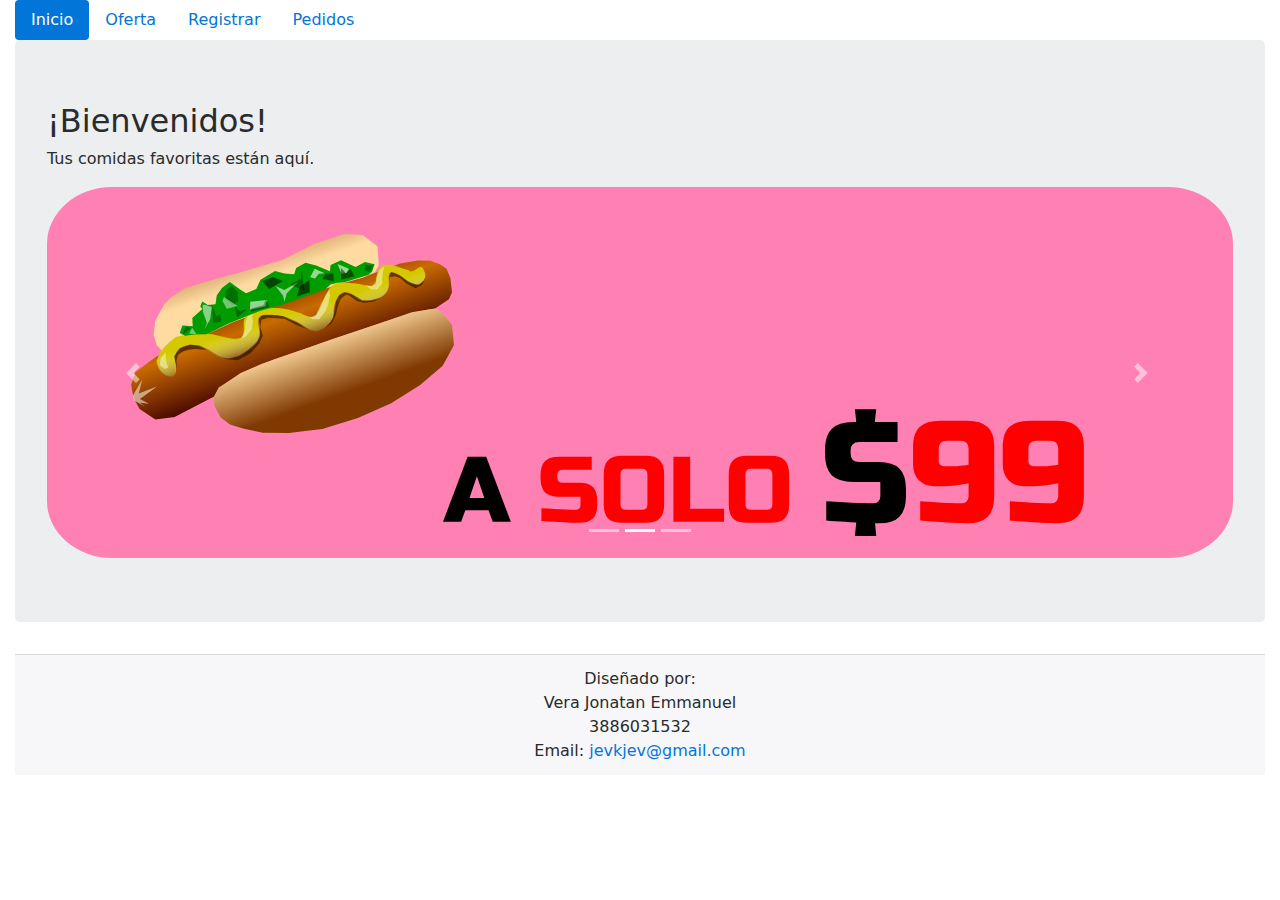
==== oferta.html @ 4878fe09 "Add files via upload" ====
<!DOCTYPE html>
<html lang="en">
  <head>
    <meta charset="utf-8">
    <meta http-equiv="X-UA-Compatible" content="IE=edge">
    <meta name="viewport" content="width=device-width, initial-scale=1">

    <title>Bootstrap 4, from LayoutIt!</title>

    <meta name="description" content="Source code generated using layoutit.com">
    <meta name="author" content="LayoutIt!">

    <link href="css/bootstrap.min.css" rel="stylesheet">
    <link href="css/style.css" rel="stylesheet">

  </head>
  <body>

    <div class="container-fluid">
	<div class="row">
		<div class="col-md-12">
			<ul class="nav nav-pills">
				<li class="nav-item">
					<a class="nav-link active" href="index.html">Inicio</a>
				</li>
				<li class="nav-item">
					<a class="nav-link" href="oferta.html">Oferta</a>
				</li>
				<li class="nav-item">
					<a class="nav-link" href="registro.html">Registrar</a>
				</li>
				<li class="nav-item">
					<a class="nav-link" href="pedido.html">Pedidos</a>
				</li>
				
			</ul>
			<div class="jumbotron">
				<h2>
					¡Bienvenidos!
				</h2>
				<p>
					Tus comidas favoritas están aquí.
				</p>
				<div class="row">
					<div class="col-md-12">
						<div class="carousel slide" id="carousel-187112">
							<ol class="carousel-indicators">
								<li data-slide-to="0" data-target="#carousel-187112">
								</li>
								<li data-slide-to="1" data-target="#carousel-187112" class="active">
								</li>
								<li data-slide-to="2" data-target="#carousel-187112">
								</li>
							</ol>
							<div class="carousel-inner">
								<div class="carousel-item">
									<img class="d-block w-100" alt="Carousel Bootstrap First" src="img/1o.svg">
									
								</div>
								<div class="carousel-item active">
									<img class="d-block w-100" alt="Carousel Bootstrap Second" src="img/2o.svg">
									
								</div>
								<div class="carousel-item">
									<img class="d-block w-100" alt="Carousel Bootstrap Third" src="img/3o.svg">
									
								</div>
							</div> <a class="carousel-control-prev" href="#carousel-187112" data-slide="prev"><span class="carousel-control-prev-icon"></span> <span class="sr-only">Previous</span></a> <a class="carousel-control-next" href="#carousel-187112" data-slide="next"><span class="carousel-control-next-icon"></span> <span class="sr-only">Next</span></a>
						</div>
					</div>
				</div>
			</div>
			
		</div>
	</div>
	
	<div class="row">
		<div class="col-md-12">
			<footer>
				<div class="card-footer text-center">
					<div>Diseñado por:</div>
					<div><i class="bi bi-pen-fill"></i> Vera Jonatan Emmanuel</div>
					<div> <i class="bi bi-telegram"></i> 3886031532</div>
					<div>Email: <a href="mailto:jevkjev@gmail.com"> <i class="bi bi-google"></i> jevkjev@gmail.com</a></div>
				</div>
			</footer>
		</div>
	</div>
</div>


    <script src="js/jquery.min.js"></script>
    <script src="js/bootstrap.min.js"></script>
    <script src="js/scripts.js"></script>
  </body>
</html>
---- css/style.css ----
# Empty CSS file for your own CSS
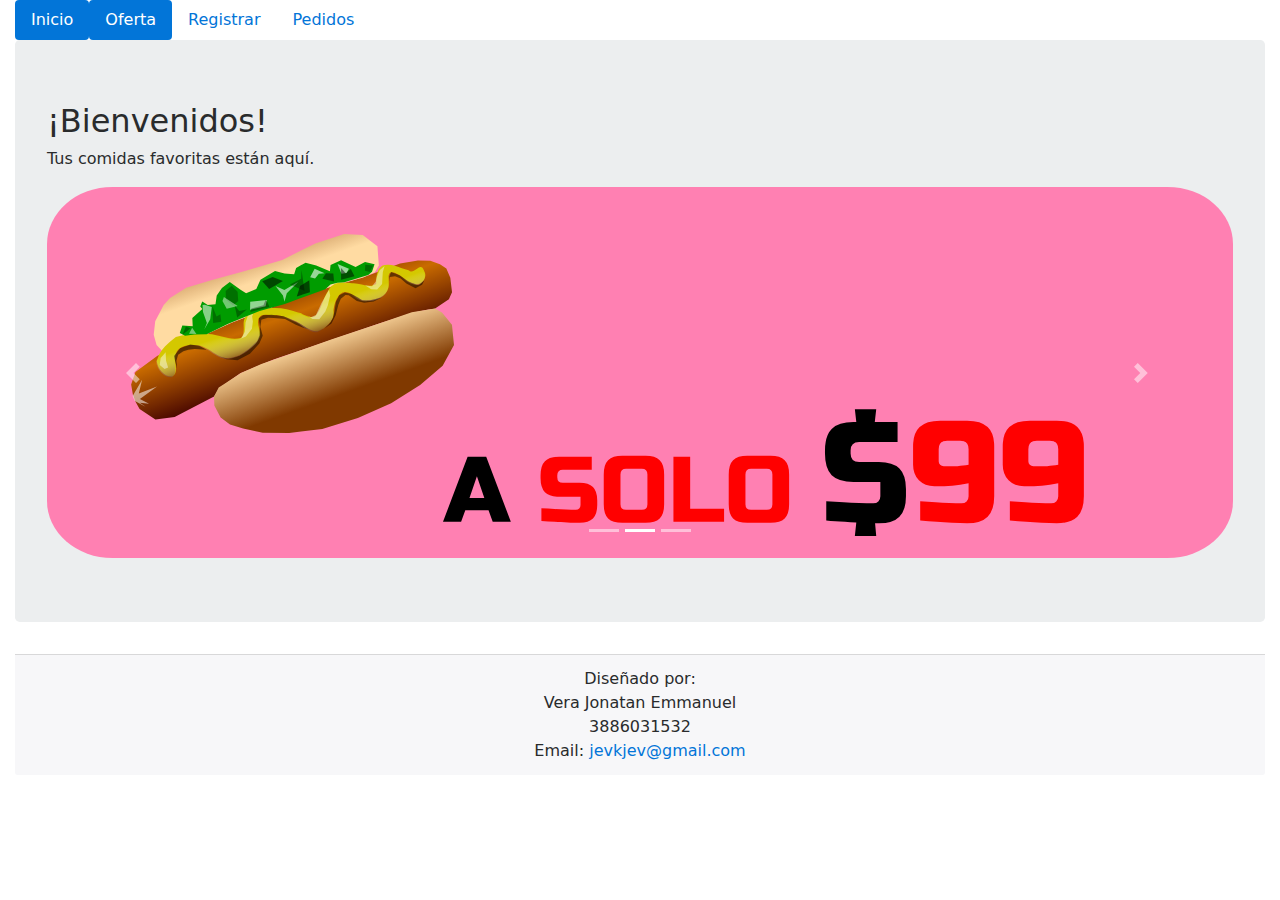
==== commit ff0444e7: "Update oferta.html" ====
--- a/oferta.html
+++ b/oferta.html
@@ -12,6 +12,15 @@
 
     <link href="css/bootstrap.min.css" rel="stylesheet">
     <link href="css/style.css" rel="stylesheet">
+	  <!-- Global site tag (gtag.js) - Google Analytics -->
+<script async src="https://www.googletagmanager.com/gtag/js?id=G-KGQPGS2HRB"></script>
+<script>
+  window.dataLayer = window.dataLayer || [];
+  function gtag(){dataLayer.push(arguments);}
+  gtag('js', new Date());
+
+  gtag('config', 'G-KGQPGS2HRB');
+</script>
 
   </head>
   <body>
@@ -24,7 +33,7 @@
 					<a class="nav-link active" href="index.html">Inicio</a>
 				</li>
 				<li class="nav-item">
-					<a class="nav-link" href="oferta.html">Oferta</a>
+					<a class="nav-link active" href="oferta.html">Oferta</a>
 				</li>
 				<li class="nav-item">
 					<a class="nav-link" href="registro.html">Registrar</a>
@@ -93,4 +102,4 @@
     <script src="js/bootstrap.min.js"></script>
     <script src="js/scripts.js"></script>
   </body>
-</html>+</html>
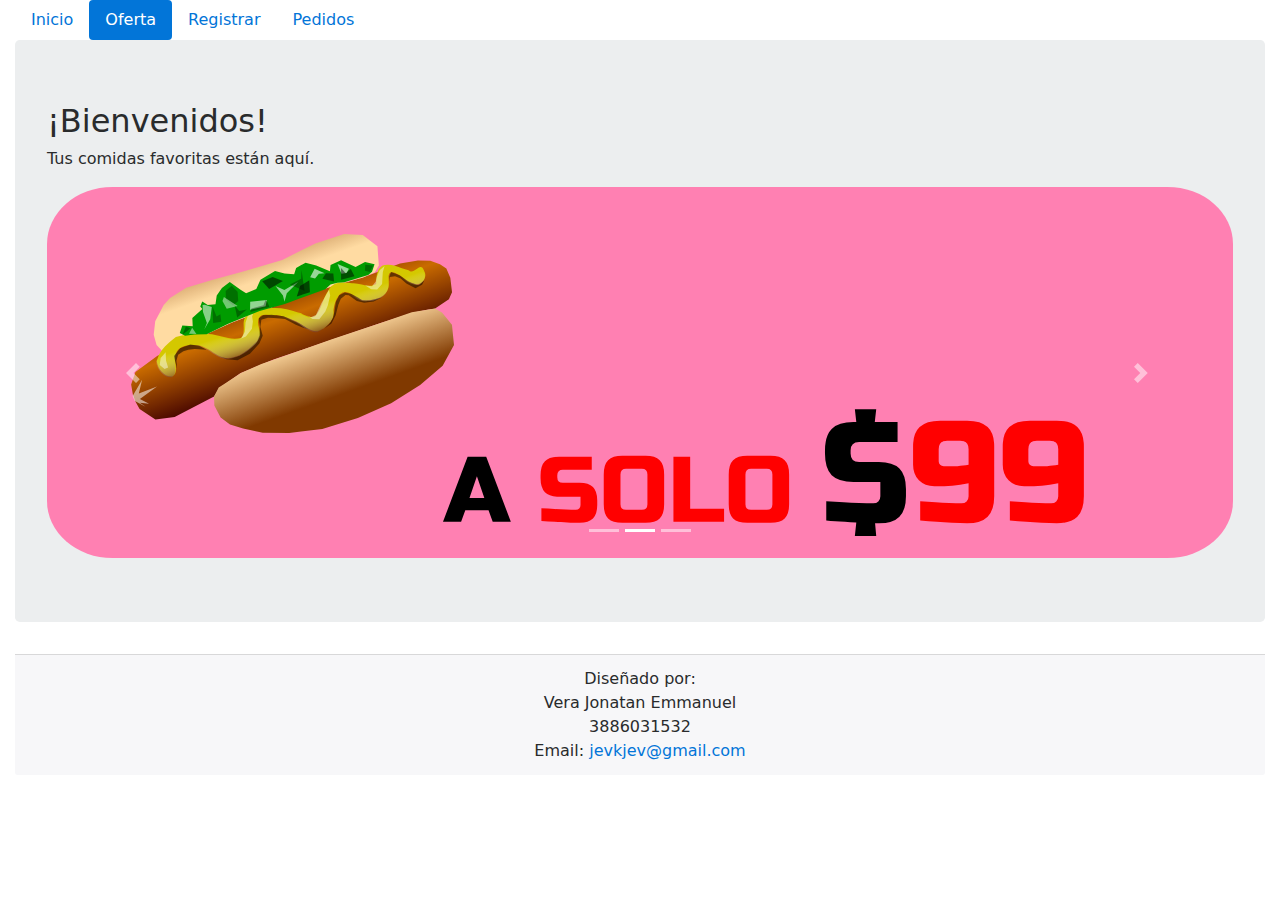
==== commit fc26c662: "Update oferta.html" ====
--- a/oferta.html
+++ b/oferta.html
@@ -30,7 +30,7 @@
 		<div class="col-md-12">
 			<ul class="nav nav-pills">
 				<li class="nav-item">
-					<a class="nav-link active" href="index.html">Inicio</a>
+					<a class="nav-link" href="index.html">Inicio</a>
 				</li>
 				<li class="nav-item">
 					<a class="nav-link active" href="oferta.html">Oferta</a>
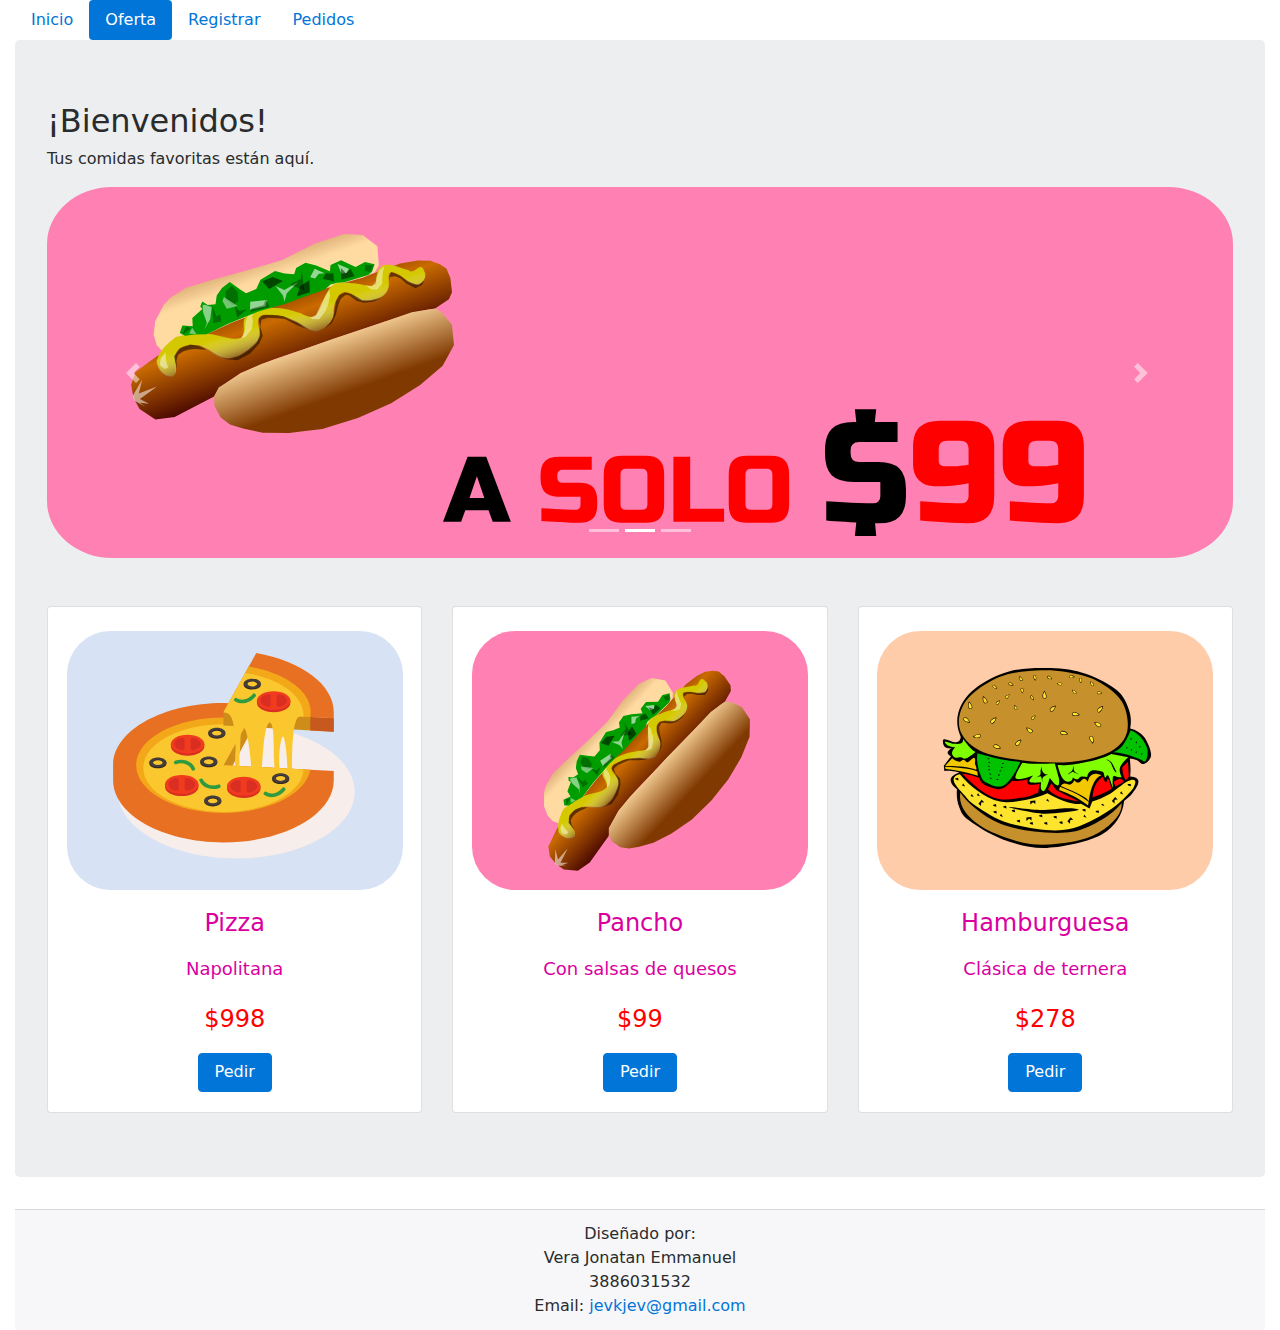
==== commit 41fdcc3e: "Update oferta.html" ====
--- a/oferta.html
+++ b/oferta.html
@@ -12,6 +12,7 @@
 
     <link href="css/bootstrap.min.css" rel="stylesheet">
     <link href="css/style.css" rel="stylesheet">
+	<link rel="stylesheet" href="bootstrap-icons/font/bootstrap-icons.css">
 	  <!-- Global site tag (gtag.js) - Google Analytics -->
 <script async src="https://www.googletagmanager.com/gtag/js?id=G-KGQPGS2HRB"></script>
 <script>
@@ -28,21 +29,23 @@
     <div class="container-fluid">
 	<div class="row">
 		<div class="col-md-12">
-			<ul class="nav nav-pills">
-				<li class="nav-item">
-					<a class="nav-link" href="index.html">Inicio</a>
+			<ul class="nav nav-pills" >
+				<li class="nav-item" ">
+					<a class="nav-link" href="index.html" "><i class="bi bi-house-fill"></i> Inicio</a>
 				</li>
 				<li class="nav-item">
-					<a class="nav-link active" href="oferta.html">Oferta</a>
+					<a class="nav-link active" href="oferta.html" ><i class="bi bi-emoji-laughing-fill"></i> Oferta</a>
 				</li>
 				<li class="nav-item">
-					<a class="nav-link" href="registro.html">Registrar</a>
+					<a class="nav-link" href="registro.html" ><i class="bi bi-pencil-square"></i> Registrar</a>
 				</li>
 				<li class="nav-item">
-					<a class="nav-link" href="pedido.html">Pedidos</a>
+					<a class="nav-link" href="pedido.html" ><i class="bi bi-telephone-forward-fill"></i> Pedidos</a>
 				</li>
 				
 			</ul>
+
+			
 			<div class="jumbotron">
 				<h2>
 					¡Bienvenidos!
@@ -78,6 +81,68 @@
 						</div>
 					</div>
 				</div>
+				<br>
+				<br>
+				<div class="row">
+					<div class="col-md-4">
+						<div class="card" align="center" style="background-color: rgb(255, 255, 255)">
+							<div align="center">
+								<br>
+								<img align="center" class="card-img-top" src="img/pizza.svg" width="90%" height="70%">
+							</div>
+							<div class="card-block"><font size="5" color="dark dark">
+								<h4 class="card-title">
+									Pizza
+								</h4><font  size="4" color="dark dark">
+								<p class="card-text">
+									Napolitana </font>
+								</p>
+								<font  size="5" color="red"><p>$998</p></font>
+							<a href="pedido.html" class="btn btn-primary"><i class="bi bi-cart-check-fill"></i><font style="vertical-align: inherit;"><font style="vertical-align: inherit;"></font> Pedir</a>
+					</font></font></button> 
+							</div>
+						</div>
+					</div>
+					<div class="col-md-4">
+						<div class="card" align="center" style="background-color: rgb(255, 255, 255)">
+							<div align="center">
+								<br>
+								<img align="center" class="card-img-top" src="img/pancho.svg" width="90%" height="70%">
+							</div>
+							<div class="card-block"><font size="5" color="dark dark">
+								<h4 class="card-title">
+									Pancho
+								</h4><font  size="4" color="dark dark">
+								<p class="card-text">
+									Con salsas de quesos </font>
+								</p>
+								<font  size="5" color="red"><p>$99</p></font>
+								<a href="pedido.html" class="btn btn-primary"><i class="bi bi-cart-check-fill"></i></i><font style="vertical-align: inherit;"><font style="vertical-align: inherit;"></font> Pedir</a>
+					</font></font></button> 
+							</div>
+						</div>
+					</div>
+					<div class="col-md-4">
+						<div class="card" align="center" style="background-color: rgb(255, 255, 255)">
+							<div align="center">
+								<br>
+								<img align="center" class="card-img-top" src="img/hamburguesa.svg" width="90%" height="70%">
+							</div>
+							<div class="card-block"><font size="5" color="dark dark">
+								<h4 class="card-title">
+									Hamburguesa
+								</h4><font  size="4" color="dark dark">
+								<p class="card-text">
+									Clásica de ternera </font>
+								</p>
+								<font  size="5" color="red"><p>$278</p></font>
+								
+						<a href="pedido.html" class="btn btn-primary"><i class="bi bi-cart-check-fill"></i></i><font style="vertical-align: inherit;"><font style="vertical-align: inherit;"></font> Pedir</a>
+					</font></font></button> 
+							</div>
+						</div>
+					</div>
+				</div>
 			</div>
 			
 		</div>
@@ -90,7 +155,7 @@
 					<div>Diseñado por:</div>
 					<div><i class="bi bi-pen-fill"></i> Vera Jonatan Emmanuel</div>
 					<div> <i class="bi bi-telegram"></i> 3886031532</div>
-					<div>Email: <a href="mailto:jevkjev@gmail.com"> <i class="bi bi-google"></i> jevkjev@gmail.com</a></div>
+					<div>Email: <i class="bi bi-google"></i><a href="mailto:jevkjev@gmail.com">  jevkjev@gmail.com</a></div>
 				</div>
 			</footer>
 		</div>
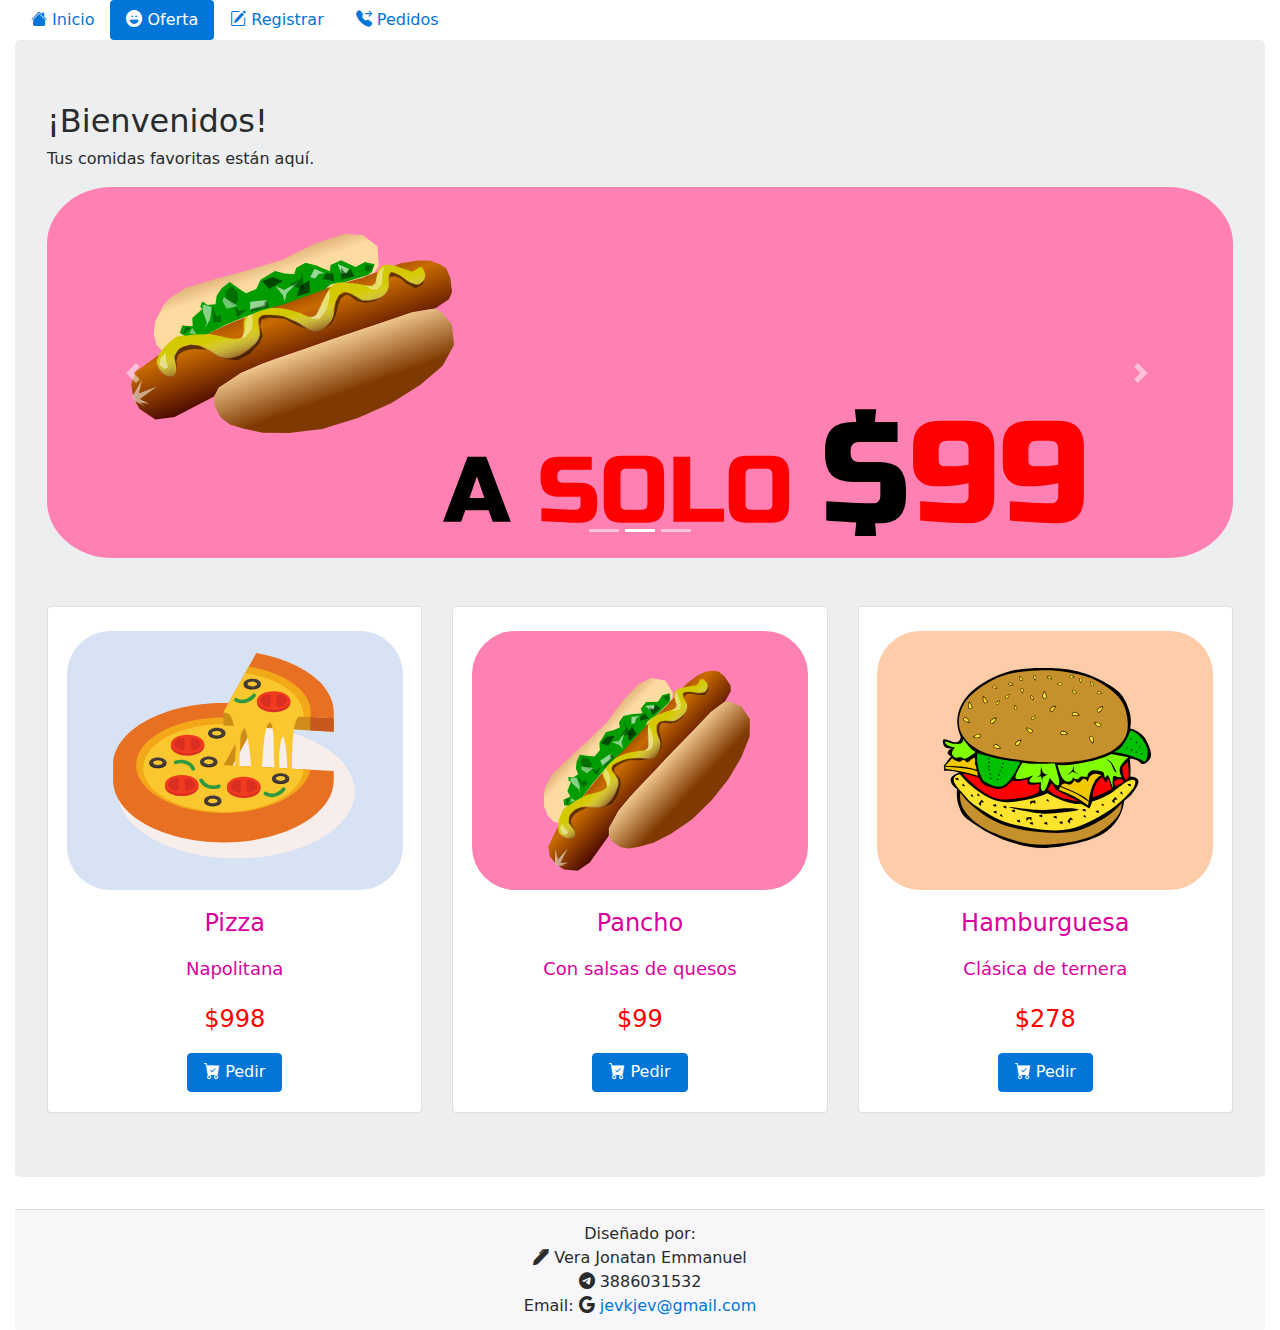
==== commit 6ee47042: "Update oferta.html" ====
--- a/oferta.html
+++ b/oferta.html
@@ -23,6 +23,18 @@
   gtag('config', 'G-KGQPGS2HRB');
 </script>
 
+	<!-- Hotjar Tracking Code for https://jevdesk.github.io/ventarapida/ -->
+<script>
+    (function(h,o,t,j,a,r){
+        h.hj=h.hj||function(){(h.hj.q=h.hj.q||[]).push(arguments)};
+        h._hjSettings={hjid:2709135,hjsv:6};
+        a=o.getElementsByTagName('head')[0];
+        r=o.createElement('script');r.async=1;
+        r.src=t+h._hjSettings.hjid+j+h._hjSettings.hjsv;
+        a.appendChild(r);
+    })(window,document,'https://static.hotjar.com/c/hotjar-','.js?sv=');
+</script>  
+	  
   </head>
   <body>
 
